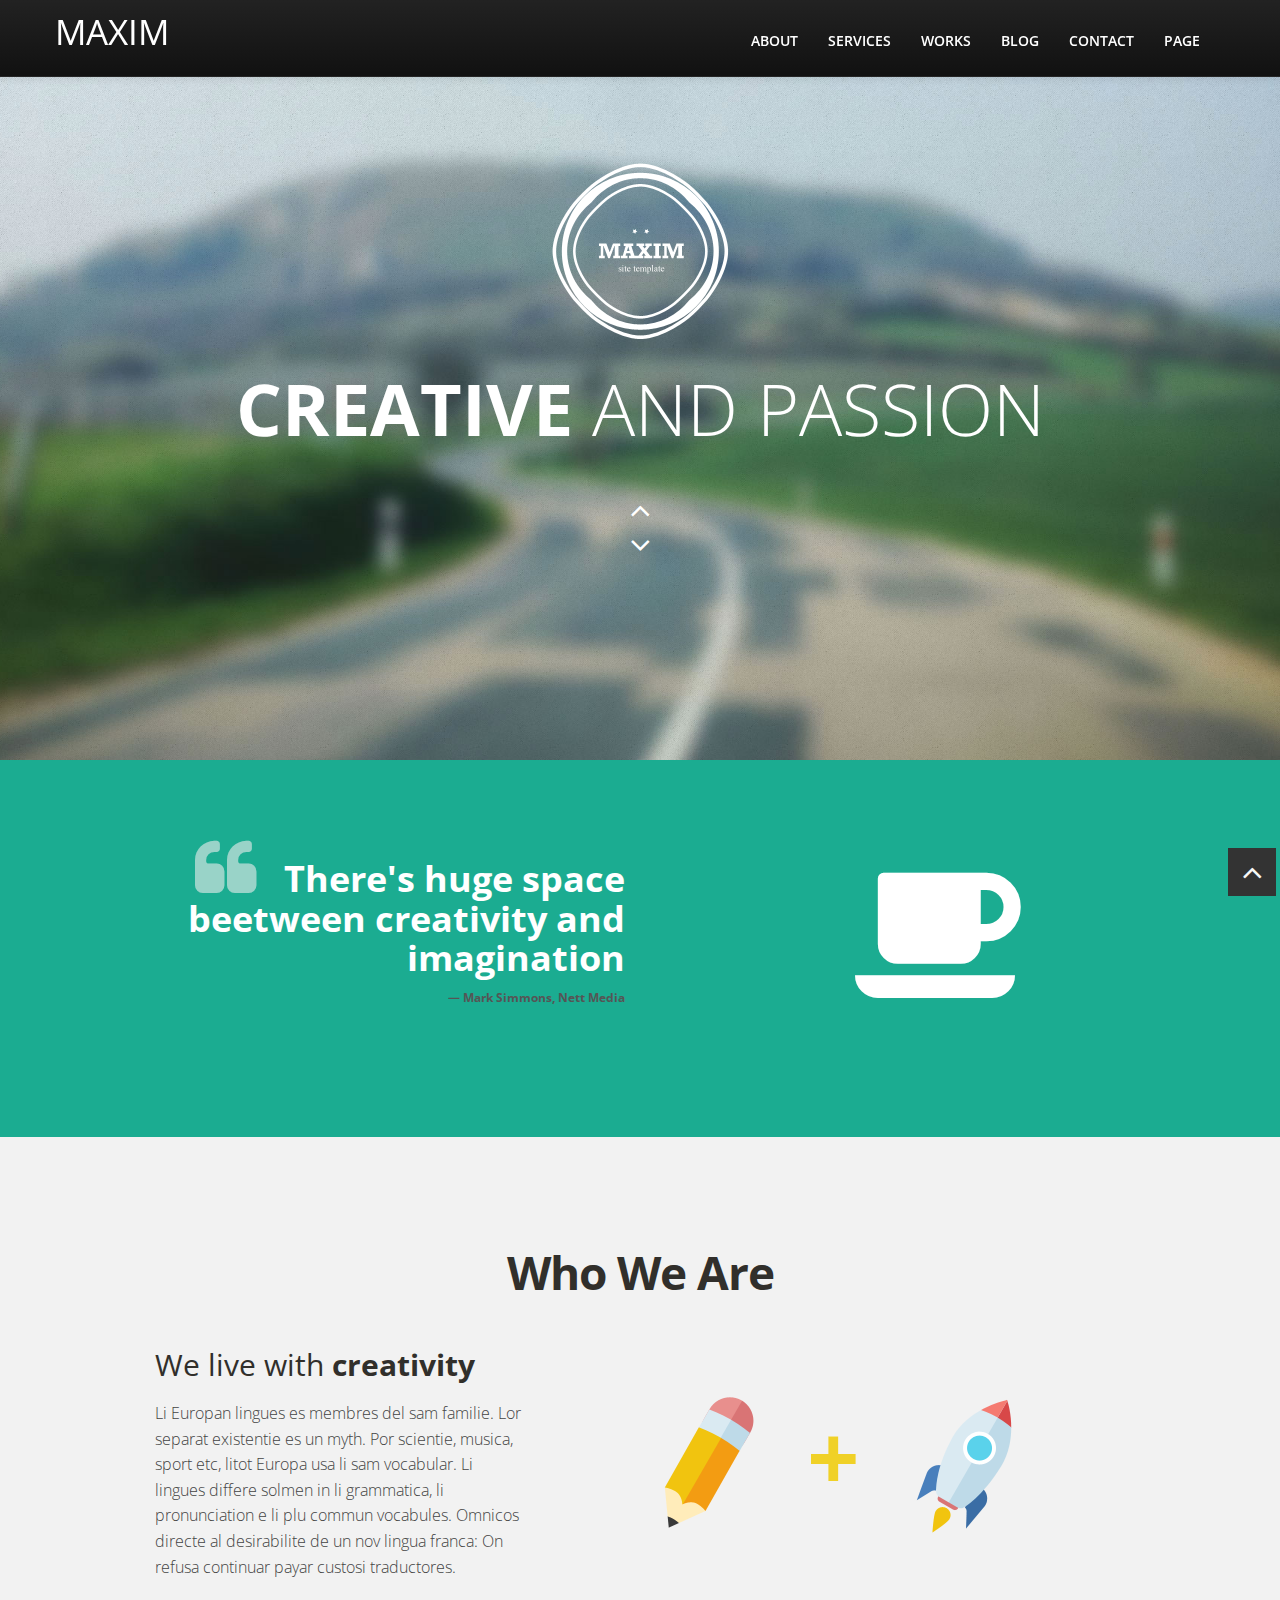
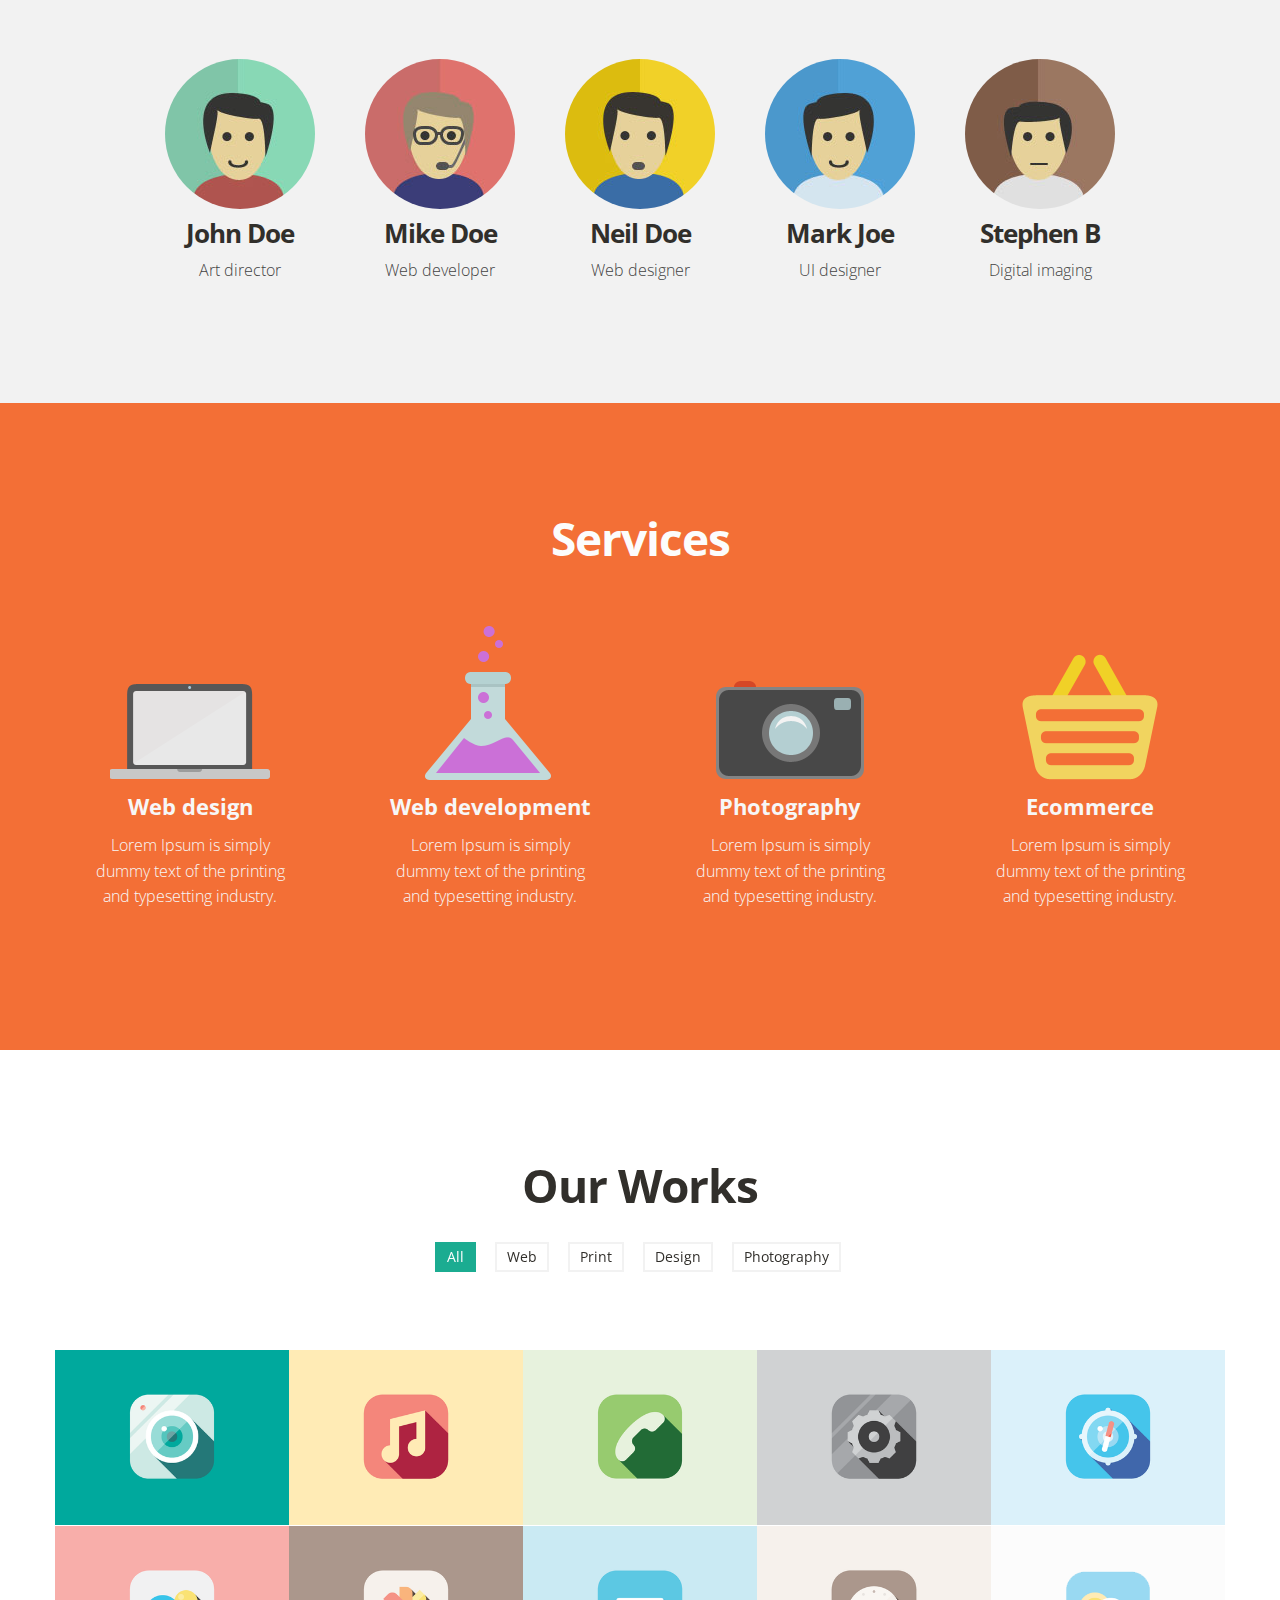
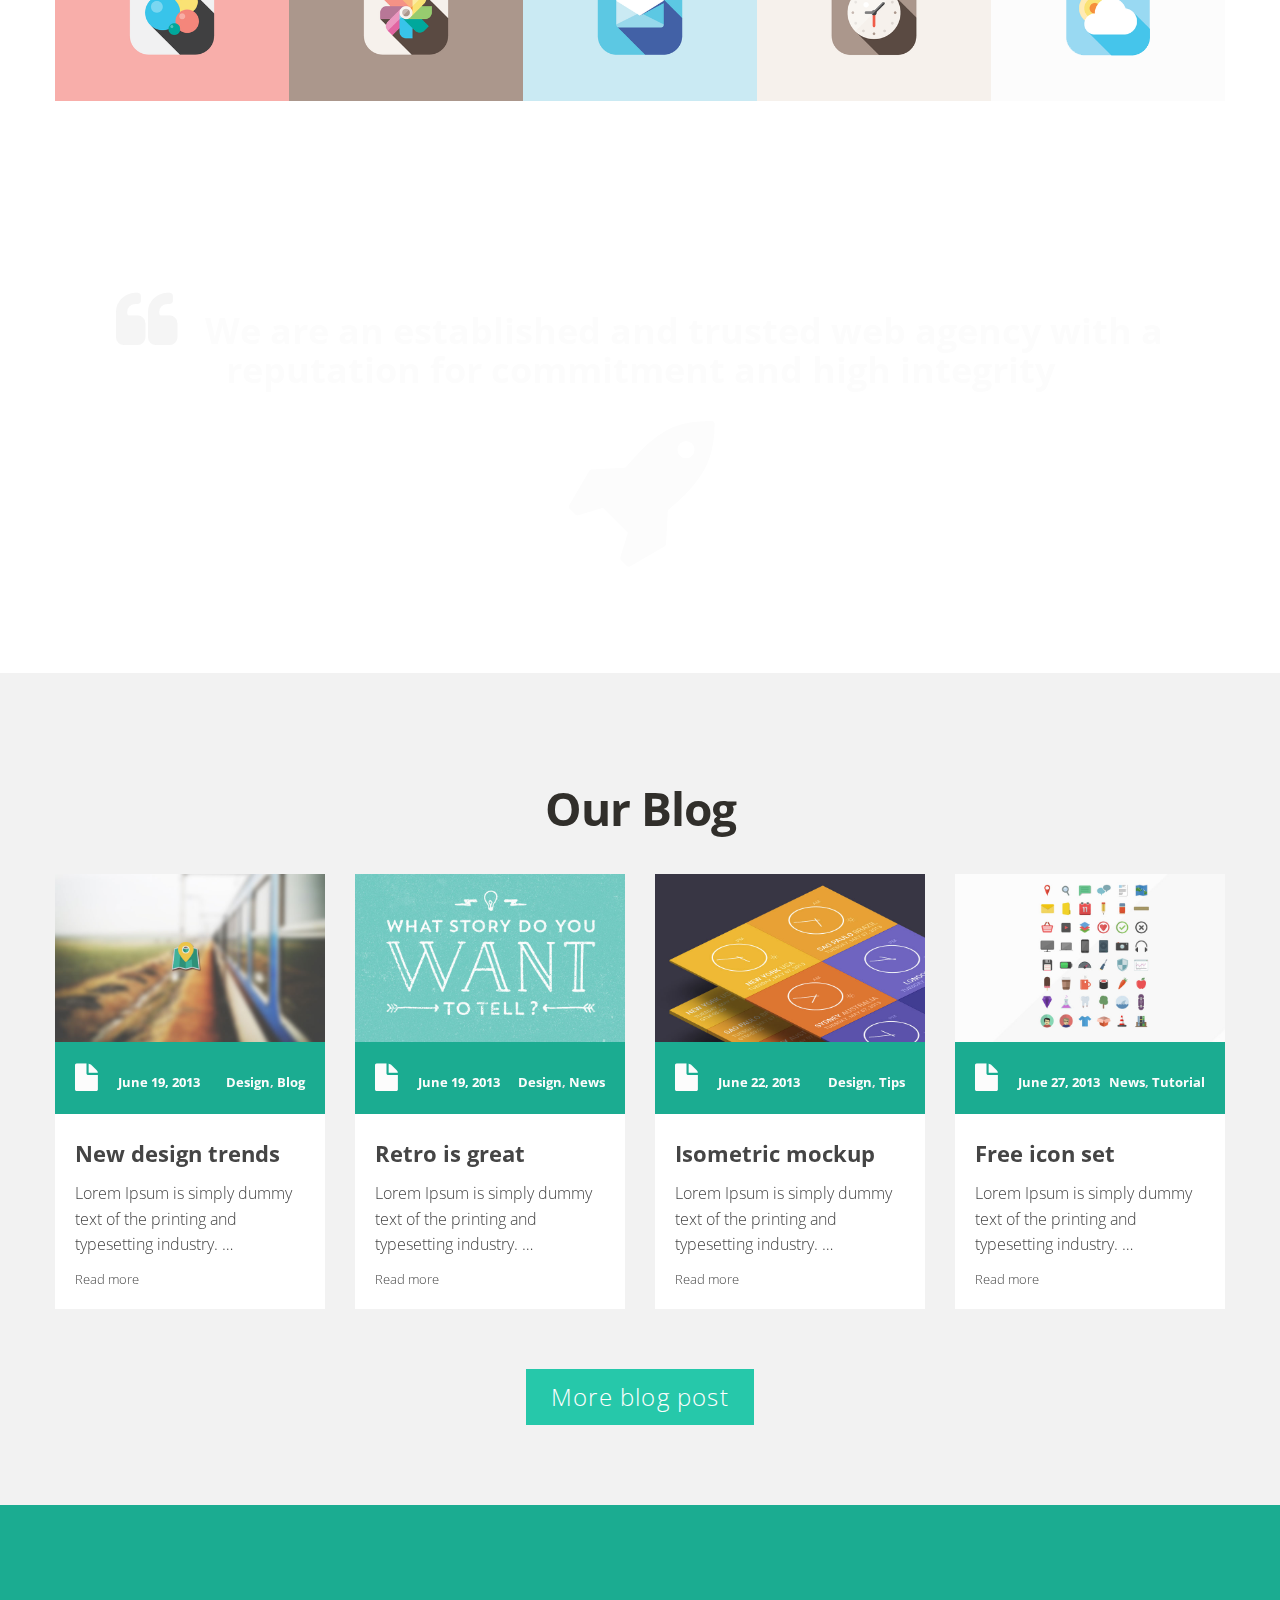
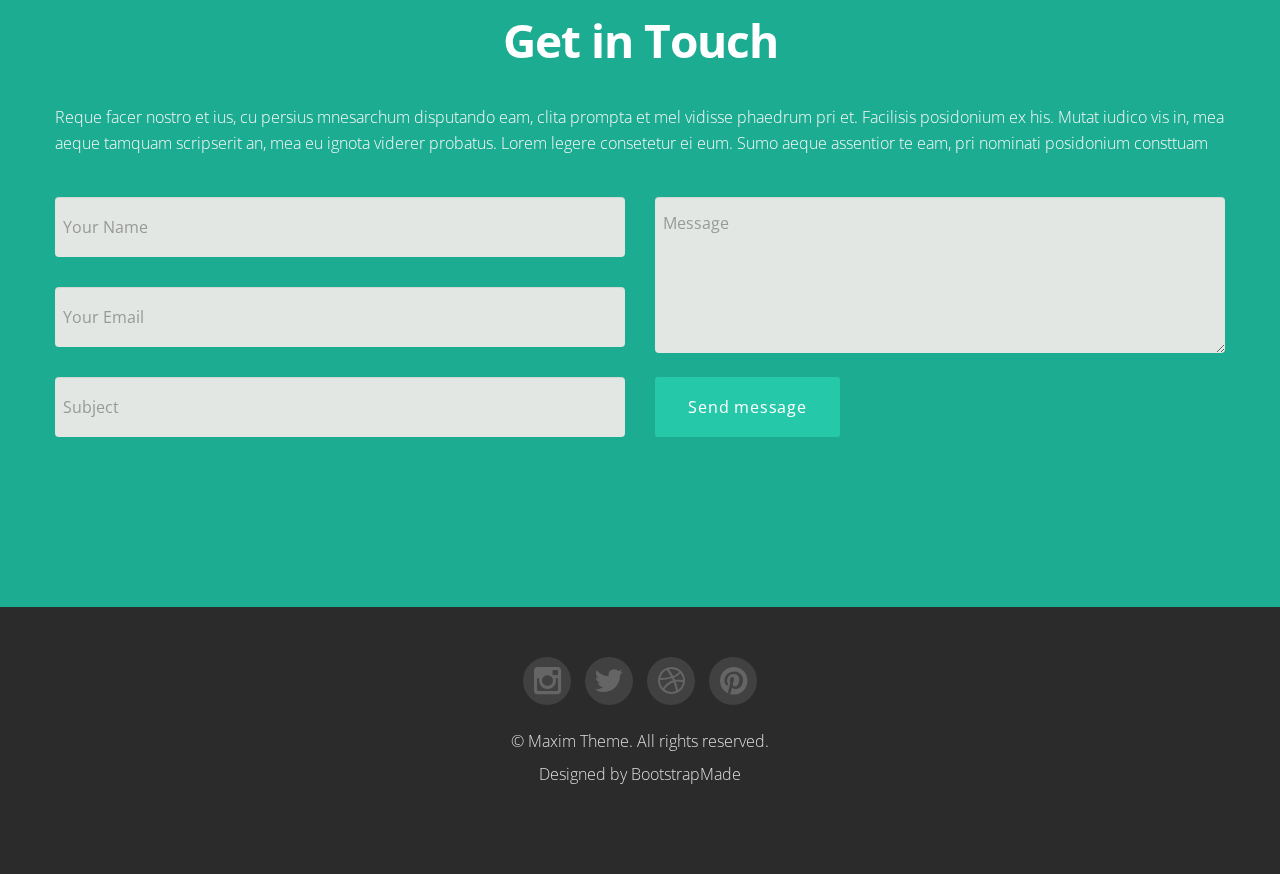
==== Maxim/index.html @ 9aade5ba "FrontEnd de la aplicación" ====
<!DOCTYPE HTML>
<html lang="en">

<head>
	<meta charset="utf-8">
	<title>Maxim - Modern One Page Bootstrap Template</title>
	<meta name="viewport" content="width=device-width, initial-scale=1.0">
	<meta name="description" content="">
	<meta name="author" content="">
	<link href="css/bootstrap-responsive.css" rel="stylesheet">
	<link href="css/style.css" rel="stylesheet">
	<link href="color/default.css" rel="stylesheet">
	<link rel="shortcut icon" href="img/favicon.ico">
	<!-- =======================================================
    Theme Name: Maxim
    Theme URL: https://bootstrapmade.com/maxim-free-onepage-bootstrap-theme/
    Author: BootstrapMade.com
    Author URL: https://bootstrapmade.com
	======================================================= -->
</head>

<body>
	<!-- navbar -->
	<div class="navbar-wrapper">
		<div class="navbar navbar-inverse navbar-fixed-top">
			<div class="navbar-inner">
				<div class="container">
					<!-- Responsive navbar -->
					<a class="btn btn-navbar" data-toggle="collapse" data-target=".nav-collapse"><span class="icon-bar"></span><span class="icon-bar"></span><span class="icon-bar"></span>
				</a>
					<h1 class="brand"><a href="index.html">Maxim</a></h1>
					<!-- navigation -->
					<nav class="pull-right nav-collapse collapse">
						<ul id="menu-main" class="nav">
							<li><a title="team" href="#about">About</a></li>
							<li><a title="services" href="#services">Services</a></li>
							<li><a title="works" href="#works">Works</a></li>
							<li><a title="blog" href="#blog">Blog</a></li>
							<li><a title="contact" href="#contact">Contact</a></li>
							<li><a href="page.html">Page</a></li>
						</ul>
					</nav>
				</div>
			</div>
		</div>
	</div>
	<!-- Header area -->
	<div id="header-wrapper" class="header-slider">
		<header class="clearfix">
			<div class="logo">
				<img src="img/logo-image.png" alt="" />
			</div>
			<div class="container">
				<div class="row">
					<div class="span12">
						<div id="main-flexslider" class="flexslider">
							<ul class="slides">
								<li>
									<p class="home-slide-content">
										<strong>creative</strong> and passion
									</p>
								</li>
								<li>
									<p class="home-slide-content">
										Eat and drink <strong>design</strong>
									</p>
								</li>
								<li>
									<p class="home-slide-content">
										We loves <strong>simplicity</strong>
									</p>
								</li>
							</ul>
						</div>
						<!-- end slider -->
					</div>
				</div>
			</div>
		</header>
	</div>
	<!-- spacer section -->
	<section class="spacer green">
		<div class="container">
			<div class="row">
				<div class="span6 alignright flyLeft">
					<blockquote class="large">
						There's huge space beetween creativity and imagination <cite>Mark Simmons, Nett Media</cite>
					</blockquote>
				</div>
				<div class="span6 aligncenter flyRight">
					<i class="icon-coffee icon-10x"></i>
				</div>
			</div>
		</div>
	</section>
	<!-- end spacer section -->
	<!-- section: team -->
	<section id="about" class="section">
		<div class="container">
			<h4>Who We Are</h4>
			<div class="row">
				<div class="span4 offset1">
					<div>
						<h2>We live with <strong>creativity</strong></h2>
						<p>
							Li Europan lingues es membres del sam familie. Lor separat existentie es un myth. Por scientie, musica, sport etc, litot Europa usa li sam vocabular. Li lingues differe solmen in li grammatica, li pronunciation e li plu commun vocabules. Omnicos directe
							al desirabilite de un nov lingua franca: On refusa continuar payar custosi traductores.
						</p>
					</div>
				</div>
				<div class="span6">
					<div class="aligncenter">
						<img src="img/icons/creativity.png" alt="" />
					</div>
				</div>
			</div>
			<div class="row">
				<div class="span2 offset1 flyIn">
					<div class="people">
						<img class="team-thumb img-circle" src="img/team/img-1.jpg" alt="" />
						<h3>John Doe</h3>
						<p>
							Art director
						</p>
					</div>
				</div>
				<div class="span2 flyIn">
					<div class="people">
						<img class="team-thumb img-circle" src="img/team/img-2.jpg" alt="" />
						<h3>Mike Doe</h3>
						<p>
							Web developer
						</p>
					</div>
				</div>
				<div class="span2 flyIn">
					<div class="people">
						<img class="team-thumb img-circle" src="img/team/img-3.jpg" alt="" />
						<h3>Neil Doe</h3>
						<p>
							Web designer
						</p>
					</div>
				</div>
				<div class="span2 flyIn">
					<div class="people">
						<img class="team-thumb img-circle" src="img/team/img-4.jpg" alt="" />
						<h3>Mark Joe</h3>
						<p>
							UI designer
						</p>
					</div>
				</div>
				<div class="span2 flyIn">
					<div class="people">
						<img class="team-thumb img-circle" src="img/team/img-5.jpg" alt="" />
						<h3>Stephen B</h3>
						<p>
							Digital imaging
						</p>
					</div>
				</div>
			</div>
		</div>
		<!-- /.container -->
	</section>
	<!-- end section: team -->
	<!-- section: services -->
	<section id="services" class="section orange">
		<div class="container">
			<h4>Services</h4>
			<!-- Four columns -->
			<div class="row">
				<div class="span3 animated-fast flyIn">
					<div class="service-box">
						<img src="img/icons/laptop.png" alt="" />
						<h2>Web design</h2>
						<p>
							Lorem Ipsum is simply dummy text of the printing and typesetting industry.
						</p>
					</div>
				</div>
				<div class="span3 animated flyIn">
					<div class="service-box">
						<img src="img/icons/lab.png" alt="" />
						<h2>Web development</h2>
						<p>
							Lorem Ipsum is simply dummy text of the printing and typesetting industry.
						</p>
					</div>
				</div>
				<div class="span3 animated-fast flyIn">
					<div class="service-box">
						<img src="img/icons/camera.png" alt="" />
						<h2>Photography</h2>
						<p>
							Lorem Ipsum is simply dummy text of the printing and typesetting industry.
						</p>
					</div>
				</div>
				<div class="span3 animated-slow flyIn">
					<div class="service-box">
						<img src="img/icons/basket.png" alt="" />
						<h2>Ecommerce</h2>
						<p>
							Lorem Ipsum is simply dummy text of the printing and typesetting industry.
						</p>
					</div>
				</div>
			</div>
		</div>
	</section>
	<!-- end section: services -->
	<!-- section: works -->
	<section id="works" class="section">
		<div class="container clearfix">
			<h4>Our Works</h4>
			<!-- portfolio filter -->
			<div class="row">
				<div id="filters" class="span12">
					<ul class="clearfix">
						<li>
							<a href="#" data-filter="*" class="active">
								<h5>All</h5>
							</a>
						</li>
						<li>
							<a href="#" data-filter=".web">
								<h5>Web</h5>
							</a>
						</li>
						<li>
							<a href="#" data-filter=".print">
								<h5>Print</h5>
							</a>
						</li>
						<li>
							<a href="#" data-filter=".design">
								<h5>Design</h5>
							</a>
						</li>
						<li>
							<a href="#" data-filter=".photography">
								<h5>Photography</h5>
							</a>
						</li>
					</ul>
				</div>
				<!-- END PORTFOLIO FILTERING -->
			</div>
			<div class="row">
				<div class="span12">
					<div id="portfolio-wrap">
						<!-- portfolio item -->
						<div class="portfolio-item grid print photography">
							<div class="portfolio">
								<a href="img/works/big.jpg" data-pretty="prettyPhoto[gallery1]" class="portfolio-image">
						<img src="img/works/1.png" alt="" />
						<div class="portfolio-overlay">
							<div class="thumb-info">
								<h5>Portfolio name</h5>
								<i class="icon-plus icon-2x"></i>
							</div>
						</div>
						</a>
							</div>
						</div>
						<!-- end portfolio item -->
						<!-- portfolio item -->
						<div class="portfolio-item grid print design web">
							<div class="portfolio">
								<a href="img/works/big.jpg" data-pretty="prettyPhoto[gallery1]" class="portfolio-image">
						<img src="img/works/2.png" alt="" />
						<div class="portfolio-overlay">
							<div class="thumb-info">
								<h5>Portfolio name</h5>
								<i class="icon-plus icon-2x"></i>
							</div>
						</div>
						</a>
							</div>
						</div>
						<!-- end portfolio item -->
						<!-- portfolio item -->
						<div class="portfolio-item grid print design">
							<div class="portfolio">
								<a href="img/works/big.jpg" data-pretty="prettyPhoto[gallery1]" class="portfolio-image">
						<img src="img/works/3.png" alt="" />
						<div class="portfolio-overlay">
							<div class="thumb-info">
								<h5>Portfolio name</h5>
								<i class="icon-plus icon-2x"></i>
							</div>
						</div>
						</a>
							</div>
						</div>
						<!-- end portfolio item -->
						<!-- portfolio item -->
						<div class="portfolio-item grid photography web">
							<div class="portfolio">
								<a href="img/works/big.jpg" data-pretty="prettyPhoto[gallery1]" class="portfolio-image">
						<img src="img/works/4.png" alt="" />
						<div class="portfolio-overlay">
							<div class="thumb-info">
								<h5>Portfolio name</h5>
								<i class="icon-plus icon-2x"></i>
							</div>
						</div>
						</a>
							</div>
						</div>
						<!-- end portfolio item -->
						<!-- portfolio item -->
						<div class="portfolio-item grid photography web">
							<div class="portfolio">
								<a href="img/works/big.jpg" data-pretty="prettyPhoto[gallery1]" class="portfolio-image">
						<img src="img/works/5.png" alt="" />
						<div class="portfolio-overlay">
							<div class="thumb-info">
								<h5>Portfolio name</h5>
								<i class="icon-plus icon-2x"></i>
							</div>
						</div>
						</a>
							</div>
						</div>
						<!-- end portfolio item -->
						<!-- portfolio item -->
						<div class="portfolio-item grid photography web">
							<div class="portfolio">
								<a href="img/works/big.jpg" data-pretty="prettyPhoto[gallery1]" class="portfolio-image">
						<img src="img/works/6.png" alt="" />
						<div class="portfolio-overlay">
							<div class="thumb-info">
								<h5>Portfolio name</h5>
								<i class="icon-plus icon-2x"></i>
							</div>
						</div>
						</a>
							</div>
						</div>
						<!-- end portfolio item -->
						<!-- portfolio item -->
						<div class="portfolio-item grid photography web">
							<div class="portfolio">
								<a href="img/works/big.jpg" data-pretty="prettyPhoto[gallery1]" class="portfolio-image">
						<img src="img/works/7.png" alt="" />
						<div class="portfolio-overlay">
							<div class="thumb-info">
								<h5>Portfolio name</h5>
								<i class="icon-plus icon-2x"></i>
							</div>
						</div>
						</a>
							</div>
						</div>
						<!-- end portfolio item -->
						<!-- portfolio item -->
						<div class="portfolio-item grid photography">
							<div class="portfolio">
								<a href="img/works/big.jpg" data-pretty="prettyPhoto[gallery1]" class="portfolio-image">
						<img src="img/works/8.png" alt="" />
						<div class="portfolio-overlay">
							<div class="thumb-info">
								<h5>Portfolio name</h5>
								<i class="icon-plus icon-2x"></i>
							</div>
						</div>
						</a>
							</div>
						</div>
						<!-- end portfolio item -->
						<!-- portfolio item -->
						<div class="portfolio-item grid photography web">
							<div class="portfolio">
								<a href="img/works/big.jpg" data-pretty="prettyPhoto[gallery1]" class="portfolio-image">
						<img src="img/works/9.png" alt="" />
						<div class="portfolio-overlay">
							<div class="thumb-info">
								<h5>Portfolio name</h5>
								<i class="icon-plus icon-2x"></i>
							</div>
						</div>
						</a>
							</div>
						</div>
						<!-- end portfolio item -->
						<!-- portfolio item -->
						<div class="portfolio-item grid design web">
							<div class="portfolio">
								<a href="img/works/big.jpg" data-pretty="prettyPhoto[gallery1]" class="portfolio-image">
						<img src="img/works/10.png" alt="" />
						<div class="portfolio-overlay">
							<div class="thumb-info">
								<h5>Portfolio name</h5>
								<i class="icon-plus icon-2x"></i>
							</div>
						</div>
						</a>
							</div>
						</div>
						<!-- end portfolio item -->
					</div>
				</div>
			</div>
		</div>
	</section>
	<!-- spacer section -->
	<section class="spacer bg3">
		<div class="container">
			<div class="row">
				<div class="span12 aligncenter flyLeft">
					<blockquote class="large">
						We are an established and trusted web agency with a reputation for commitment and high integrity
					</blockquote>
				</div>
				<div class="span12 aligncenter flyRight">
					<i class="icon-rocket icon-10x"></i>
				</div>
			</div>
		</div>
	</section>
	<!-- end spacer section -->
	<!-- section: blog -->
	<section id="blog" class="section">
		<div class="container">
			<h4>Our Blog</h4>
			<!-- Three columns -->
			<div class="row">
				<div class="span3">
					<div class="home-post">
						<div class="post-image">
							<img class="max-img" src="img/blog/img1.jpg" alt="" />
						</div>
						<div class="post-meta">
							<i class="icon-file icon-2x"></i>
							<span class="date">June 19, 2013</span>
							<span class="tags"><a href="#">Design</a>, <a href="#">Blog</a></span>
						</div>
						<div class="entry-content">
							<h5><strong><a href="#">New design trends</a></strong></h5>
							<p>
								Lorem Ipsum is simply dummy text of the printing and typesetting industry. &hellip;
							</p>
							<a href="#" class="more">Read more</a>
						</div>
					</div>
				</div>
				<div class="span3">
					<div class="home-post">
						<div class="post-image">
							<img class="max-img" src="img/blog/img2.jpg" alt="" />
						</div>
						<div class="post-meta">
							<i class="icon-file icon-2x"></i>
							<span class="date">June 19, 2013</span>
							<span class="tags"><a href="#">Design</a>, <a href="#">News</a></span>
						</div>
						<div class="entry-content">
							<h5><strong><a href="#">Retro is great</a></strong></h5>
							<p>
								Lorem Ipsum is simply dummy text of the printing and typesetting industry. &hellip;
							</p>
							<a href="#" class="more">Read more</a>
						</div>
					</div>
				</div>
				<div class="span3">
					<div class="home-post">
						<div class="post-image">
							<img class="max-img" src="img/blog/img3.jpg" alt="" />
						</div>
						<div class="post-meta">
							<i class="icon-file icon-2x"></i>
							<span class="date">June 22, 2013</span>
							<span class="tags"><a href="#">Design</a>, <a href="#">Tips</a></span>
						</div>
						<div class="entry-content">
							<h5><strong><a href="#">Isometric mockup</a></strong></h5>
							<p>
								Lorem Ipsum is simply dummy text of the printing and typesetting industry. &hellip;
							</p>
							<a href="#" class="more">Read more</a>
						</div>
					</div>
				</div>
				<div class="span3">
					<div class="home-post">
						<div class="post-image">
							<img class="max-img" src="img/blog/img4.jpg" alt="" />
						</div>
						<div class="post-meta">
							<i class="icon-file icon-2x"></i>
							<span class="date">June 27, 2013</span>
							<span class="tags"><a href="#">News</a>, <a href="#">Tutorial</a></span>
						</div>
						<div class="entry-content">
							<h5><strong><a href="#">Free icon set</a></strong></h5>
							<p>
								Lorem Ipsum is simply dummy text of the printing and typesetting industry. &hellip;
							</p>
							<a href="#" class="more">Read more</a>
						</div>
					</div>
				</div>
			</div>
			<div class="blankdivider30"></div>
			<div class="aligncenter">
				<a href="#" class="btn btn-large btn-theme">More blog post</a>
			</div>
		</div>
	</section>

	<!-- end spacer section -->
	<!-- section: contact -->
	<section id="contact" class="section green">
		<div class="container">
			<h4>Get in Touch</h4>
			<p>
				Reque facer nostro et ius, cu persius mnesarchum disputando eam, clita prompta et mel vidisse phaedrum pri et. Facilisis posidonium ex his. Mutat iudico vis in, mea aeque tamquam scripserit an, mea eu ignota viderer probatus. Lorem legere consetetur ei
				eum. Sumo aeque assentior te eam, pri nominati posidonium consttuam
			</p>
			<div class="blankdivider30">
			</div>
			<div class="row">
				<div class="span12">
					<div class="cform" id="contact-form">
						<div id="sendmessage">Your message has been sent. Thank you!</div>
						<div id="errormessage"></div>
						<form action="" method="post" role="form" class="contactForm">
							<div class="row">
								<div class="span6">
									<div class="field your-name form-group">
										<input type="text" name="name" class="form-control" id="name" placeholder="Your Name" data-rule="minlen:4" data-msg="Please enter at least 4 chars" />
										<div class="validation"></div>
									</div>
									<div class="field your-email form-group">
										<input type="text" class="form-control" name="email" id="email" placeholder="Your Email" data-rule="email" data-msg="Please enter a valid email" />
										<div class="validation"></div>
									</div>
									<div class="field subject form-group">
										<input type="text" class="form-control" name="subject" id="subject" placeholder="Subject" data-rule="minlen:4" data-msg="Please enter at least 8 chars of subject" />
										<div class="validation"></div>
									</div>
								</div>
								<div class="span6">
									<div class="field message form-group">
										<textarea class="form-control" name="message" rows="5" data-rule="required" data-msg="Please write something for us" placeholder="Message"></textarea>
										<div class="validation"></div>
									</div>
									<input type="submit" value="Send message" class="btn btn-theme pull-left">
								</div>
							</div>
						</form>
					</div>
				</div>
				<!-- ./span12 -->
			</div>
		</div>
	</section>
	<footer>
		<div class="container">
			<div class="row">
				<div class="span6 offset3">
					<ul class="social-networks">
						<li><a href="#"><i class="icon-circled icon-bgdark icon-instagram icon-2x"></i></a></li>
						<li><a href="#"><i class="icon-circled icon-bgdark icon-twitter icon-2x"></i></a></li>
						<li><a href="#"><i class="icon-circled icon-bgdark icon-dribbble icon-2x"></i></a></li>
						<li><a href="#"><i class="icon-circled icon-bgdark icon-pinterest icon-2x"></i></a></li>
					</ul>
					<p class="copyright">
						&copy; Maxim Theme. All rights reserved.
						<div class="credits">
							<!--
                All the links in the footer should remain intact.
                You can delete the links only if you purchased the pro version.
                Licensing information: https://bootstrapmade.com/license/
                Purchase the pro version with working PHP/AJAX contact form: https://bootstrapmade.com/buy/?theme=Maxim
              -->
							Designed by <a href="https://bootstrapmade.com/">BootstrapMade</a>
						</div>
					</p>
				</div>
			</div>
		</div>
		<!-- ./container -->
	</footer>
	<a href="#" class="scrollup"><i class="icon-angle-up icon-square icon-bgdark icon-2x"></i></a>
	<script src="js/jquery.js"></script>
	<script src="js/jquery.scrollTo.js"></script>
	<script src="js/jquery.nav.js"></script>
	<script src="js/jquery.localScroll.js"></script>
	<script src="js/bootstrap.js"></script>
	<script src="js/jquery.prettyPhoto.js"></script>
	<script src="js/isotope.js"></script>
	<script src="js/jquery.flexslider.js"></script>
	<script src="js/inview.js"></script>
	<script src="js/animate.js"></script>
	<script src="js/custom.js"></script>
	<script src="contactform/contactform.js"></script>

</body>

</html>
---- Maxim/css/style.css ----
/*
    Theme Name: Maxim
    Theme URL: https://bootstrapmade.com/maxim-free-onepage-bootstrap-theme/
    Author: BootstrapMade.com
    Author URL: https://bootstrapmade.com
*/

/*
===========================
CONTENTS:

01 General
02 Typography
03 Non-semantic
04 Navbar
05 Page sections
06 Footer
07 Icons
08 Buttons
09 Media queries 
===========================
*/
/* Import css */
/* Google font */
@import url('https://fonts.googleapis.com/css?family=Open+Sans:300,400,600,700');
/* bootstrap */
@import url('bootstrap.css');
/* bootstrap responsive */
@import url('bootstrap-responsive.css');
/* prettyPhoto */
@import url('prettyPhoto.css');
/* flexslider */
@import url('flexslider.css');

/* font awesome */
@import url('font-awesome.css');
/* overwrite */
@import url('overwrite.css');
/* animation */
@import url('animate.css');



/* =========================================================
01. General
============================================================ */

div, article, section, header, footer, nav, li {
	position:relative;
}
.group:after {
	display:block;
	height:0;
	clear:both;
	content:".";
	visibility:hidden; /* For clearing */
}
body {
	background:#fff;
	color: #444;
	font-size: 16px;
	font-weight:300;
	font-family:'Open Sans', Arial, sans-serif;
}

body {
    padding-top: 60px; /* 60px to make the container go all the way to the bottom of the topbar */
}

::-moz-selection {
	color:#333;
}
::selection {
	color:#333;
}

/* scroll to top */
.scrollup{
    position:fixed;
	width:32px;
	height:32px;
    bottom:20px;
    right:20px;
}

a.scrollup {
	outline:0;
	text-decoration:none;
}

a.scrollup:hover,a.scrollup:active,a.scrollup:focus {
	opacity:1;
	text-decoration:none;
	-webkit-transition: all 400ms ease-out 0s;	
	   -moz-transition: all 400ms ease-out 0s;
		 -o-transition: all 400ms ease-out 0s;
		    transition: all 400ms ease-out 0s;
}
a.scrollup i:hover {
	text-decoration:none;
}

.blankdivider10 {
	height: 10px;
	display: block;
}

.blankdivider20 {
	height: 20px;
	display: block;
}
.blankdivider30 {
	height: 30px;
	display: block;
}

.row {
	margin-bottom:30px;
}

.row .row{
	margin-bottom:30px;
}

.row.nomargin {
	margin-bottom:0;
}


/*---------- forms ----------*/

input[type=text], input[type=submit], textarea {
	width: 100%;
	padding: 0.5em;
	font-size: 1em;
	margin-bottom: 1.5em;
	box-sizing: border-box;
	-moz-box-sizing: border-box;
	-webkit-box-sizing: border-box;
}
input, button, select, textarea {
	font-family:'Open Sans', Arial, sans-serif;
}
/* =========================================================
02. Typography
============================================================ */

p {
	line-height: 1.6em;
	margin: 0 0 10px 0;
}

blockquote {
	font-size:18px;
	border:none;
	padding:0;
}

blockquote.large {
	font-size:36px;
	font-weight:700;
	line-height:1.1em;
}
blockquote.large:before {
	font-size:64px;
	font-family: FontAwesome;
	content: "\f10d";
	margin-right:20px;
}

blockquote cite 						{ display:block; font-size:12px;}
blockquote cite:before 					{ content:"\2014 \0020"; }
blockquote cite a,
blockquote cite a:visited,
blockquote cite a:visited 				{ color:#555; }

ul, ol {
	font-size: 1em; /* 16px */
	line-height: 1.5; /* 24px */
	margin: 0 0 1.5em 0;
}
body, input, textarea {
}

a {
  color: #454545;
  text-decoration: none;
}

a:hover, a:active {
	text-decoration: underline;
}
h1, h2, h3, h4, h5, h6 {
	font-weight: 400;
	color: #312f2b;
	line-height:1.1em;
	font-family:'Open Sans', Arial, sans-serif;
}
h1 {
	font-size: 36px;
	margin-bottom:20px;
}
h2 {
	font-size: 30px;
	margin-bottom:20px;
}
h3 {
	font-size: 26px;
	margin-bottom:20px;
}
h4 {
	font-size: 22px;
	margin-bottom:20px;
}
h5 {
	font-size: 18px;
	margin-bottom:15px;
}
h6 {
	font-size: 16px;
	margin-bottom:10px;
}
strong {
	font-weight:700;
	font-family: 'Open Sans', sans-serif;
}
small {
	font-size: 0.75em; /* 12px */
	line-height: 2; /* 24px */
	margin-top: 2em;
	margin-bottom: 0em;
}
em {
	font-style: normal;
	font-family: 'Open Sans';
}
.muted {
	color: #A5A5A2;
}
.impressed {
	text-shadow:
 -1px -1px 0 rgba(0, 0, 0, 0.5), /* shadow */  1px 1px 0 rgba(255, 255, 255, 0.9); /* highlight */
}

h2.pagetitle {
	color:#fff;
	font-size:46px;
}

/* =========================================================
03. Misc
============================================================ */

.hide-text {
	text-indent: 100%;
	white-space: nowrap;
	overflow: hidden;
	font-size: 1em;
}
.alignright {
	text-align: right;
}
.alignleft {
	text-align: left;
}
.aligncenter {
	text-align: center;
}
.medium {
	font-weight: normal;
}

/* =========================================================
04. Navigation
============================================================ */

.navbar-fixed-top .container {
/* Uncomment to make nav expand full width */
 /*	width: auto; */
}
.navbar .brand {
	margin-left:0;
	padding: 0;
	margin-top: 1.05em;
}
.navbar .brand a {
	padding: 0;
	color: #fff;
	font-size: 1.75em;
	margin-left: 0;
	font-weight: 400;
	text-transform:uppercase;
}
.navbar .brand a:hover {
	text-decoration: none;
 transition: color .15s linear;
 -webkit-transition: color .15s linear;
 -moz-transition: color .15s linear;
}
.navbar .brand a:focus {
	outline: none;
}
.navbar-inner {
	min-height: 4.75em;
}
.navbar-inverse .navbar-inner {
	background-repeat: repeat;
	background-color: #0b333f;
}
.navbar-wrapper {
	overflow:hidden;
}
#menu-main {
	margin-top: 1.125em;
}
ul#menu-main > li > a {
	font-weight: 600;
	color: #fff;
	font-size:14px;
	text-transform:uppercase;
}
ul#menu-main > li > a:hover {
	padding: 9px 15px;
	border-radius: 3px;
	-webkit-border-radius: 3px;
	-moz-border-radius: 3px;
}
ul#menu-main > li > a:focus {
	outline:0;
}

.navbar-inverse .brand, .navbar-inverse .nav > li > a {
	text-shadow: none;
}


/* =========================================================
05. Page sections
============================================================ */

/* === section header === */

#header-wrapper {
	width: 100%;
	min-height: 600px;
	margin-top: -60px;
	padding-top:160px;
	text-align:center;
}


#header-wrapper h1 {
	color: #FFFFFF;
	font-size: 4em;
	font-weight: 400;
	margin: 1em 0;
}
#header-wrapper h2 {
	color: #fff;
	font-family: 'Open Sans', sans serif;
	font-size: 2em;
	font-weight: normal;
	margin: 0.5em 0;
	text-shadow: 1px 1px 1px #333333;
}

header .logo {
	text-align:center;
	margin-bottom:30px;
}

/* --- Header slider --- */
#header-wrapper.header-slider {
	background: #444 url(../img/bg/bg-1.jpg) no-repeat center center fixed;
	-webkit-background-size: cover;
	-moz-background-size: cover;
	-o-background-size: cover;
	background-size: cover;
}

#main-flexslider ul.slides li p {
	font-size: 72px;
	text-transform: uppercase;
	position: relative;
	margin-bottom: 0px;
	text-align: center;
	line-height: 1;
	color:#fff;
}
#main-flexslider.flexslider {
		margin:0;
		background:none;
		border:none;
	-webkit-border-radius: 0;
	-moz-border-radius: 0;
	-o-border-radius: 0;
	border-radius: 0;
	box-shadow: none;
	-webkit-box-shadow: none;
	-moz-box-shadow: none;
	-o-box-shadow: none;
}



/* --- Header subscribe form --- */

#header-wrapper input[type=text] {
	background: rgba(227, 231, 228, 1);
	font-family: 'Open Sans', sans serif;
	font-size: 1.3125em;
	border: 0;
	text-align: center;
	vertical-align: middle;
	margin-bottom:0 !important;
}
#header-wrapper input[type=text]:focus {
	background: #43413e;
	color: #eff1ef;
	transition: background 0.25 ease-in;
	-moz-transition: background 0.25 ease-in;
	-webkit-transition: background 0.25 ease-in;
}
#header-wrapper input[type=text] {
	height: 2.9em;
	width:50%;
}
#header-wrapper input[type=submit] {
	color: #fff;
	width: 185px;
	height: 2.9em;
	font-size: 1.3125em; /* 21px */
	padding:0.5em;
	letter-spacing: 0.05em;
	margin: 0;
	border: 0;
	text-transform: none;
	border-radius: 3px;
	-moz-border-radius: 3px;
	-webkit-border-radius: 3px;
}
#header-wrapper input[type=submit]:hover, #header-wrapper input[type=submit]:active {
	background: #43413e !important;
}


section.section {
	padding: 100px 0 80px;
}
section.section h4 {
	text-align: center;
	margin-bottom: 40px;
	font-size: 46px;
	font-weight: 700;
	letter-spacing: -1px;
}
section.inner {
	padding: 50px 0 50px;
}



.section.orange h4 ,.section.green h4{
	color: #fcfcfc;
}
.section.orange p,.section.green p {
	color: #f7f7f7;
}


/* === section spacer === */

section.spacer {
	padding:90px 0 70px;
	color:#fcfcfc;
}

.spacer.green,.section.green {
	background:#1bac91;
}

.spacer.green,.section.green h4 {
	color:#fff;
}

.spacer.yellow,.section.yellow  {
	background:#ffe873;
}
.spacer.orange,.section.orange {
	background:#f36f36;
}

section.spacer.bg2 {
	background: url(../img/bg/bg-2.jpg) 50% 0 no-repeat fixed;
	width:100%;
	height:auto;
	margin:0;	
}

section.spacer.bg3 {
	background: url(../img/bg/bg-3.jpg) 50% 0 no-repeat fixed;
	width:100%;
	height:auto;
	margin:0;	
}

section.spacer blockquote.large:before {
	color:#eee;
	opacity:0.6;
}

section.spacer blockquote cite {
	color:#555;
}



/* === section works === */

#works h4 {
	margin-bottom:20px;
}

#portfolio {
	padding-bottom: 0;
}
/* === portfolio filter === */

#filters {
	margin-bottom: 0px;
	text-align: center;
	display: block;
	float: none;
	z-index: 2;
	position: relative;
}
#filters ul {
	margin: 0 0 20px;
	list-style: none;
	padding: 0;
}
#filters ul li {
	display: inline-block;
}
#filters ul li a {
	display: block;
	float: left;
	padding: 2px 5px;
	color: inherit;
	margin-right: 5px;
	margin-bottom: 5px;
	font-weight: 600;
}
#filters ul li a:hover,#filters ul li a:focus {
	text-decoration:none;
	outline:0;
}
#filters ul li a h5 {
	font-size: 14px;
	padding: 5px 10px 5px;
	border: 2px solid #f2f2f2;
}

#filters ul li a:hover h5, #filters ul li a.active h5 {
	color:#fcfcfc;
}




/* === portfolio wrap - grid === */
#portfolio-wrap {
	position: relative;
	padding: 0;
	width: 100.1%;
	margin: 0 auto;
	display: block;
}
#portfolio-wrap .grid {
	margin: 0;
	overflow: hidden;
	line-height: 0;
	width: 20%;
	border:0;
	padding: 0;
}
.portfolio-item.current {
	z-index: 101;
}
.portfolio-item {
	padding: 0;
	position: relative;
	overflow: hidden;
}
.portfolio-item .portfolio-image {
	overflow: hidden;
	display: block;
	position: relative;
}
.portfolio-item .portfolio-image img {
	width: 100%;
	height: auto;
}
.portfolio .portfolio-overlay {
	width: 100%;
	height: 100%;
	top: 0;
	left: 0;
	position: absolute;
	display: block;
	z-index: 4;
	opacity: 0;
	-moz-opacity: 0;
	filter: alpha(opacity=0);
	-webkit-transition: all 0.3s ease-in-out;
	-moz-transition: all 0.3s ease-in-out;
	-o-transition: all 0.3s ease-in-out;
	-ms-transition: all 0.3s ease-in-out;
	transition: all 0.3s ease-in-out;
}
.portfolio > a, .portfolio > a:hover {
	color: #ffffff;
}
.portfolio-item .portfolio > a:hover > .portfolio-overlay {
	opacity: 1;
	-moz-opacity: 1;
	filter: alpha(opacity=100);
}
.portfolio > a img {
	-webkit-transition: all 0.3s ease-in-out;
	-moz-transition: all 0.3s ease-in-out;
	-o-transition: all 0.3s ease-in-out;
	-ms-transition: all 0.3s ease-in-out;
	transition: all 0.3s ease-in-out;
}
.portfolio > a:hover img {
	-webkit-transition: all 0.3s ease-in-out;
	-moz-transition: all 0.3s ease-in-out;
	-o-transition: all 0.3s ease-in-out;
	-ms-transition: all 0.3s ease-in-out;
	transition: all 0.3s ease-in-out;
}
.portfolio .thumb-info {
	position: absolute;
	width: 100%;
	height: 100%;
	opacity: 0;
	-moz-opacity: 0;
	filter: alpha(opacity=0);
	-webkit-transition: all 0.3s ease-in-out;
	-moz-transition: all 0.3s ease-in-out;
	-o-transition: all 0.3s ease-in-out;
	-ms-transition: all 0.3s ease-in-out;
	transition: all 0.3s ease-in-out;
}
.portfolio a:hover .portfolio-overlay .thumb-info {
	opacity: 1;
	-moz-opacity: 1;
	filter: alpha(opacity=100);
}
.portfolio-overlay .thumb-info i {
	top: 50%;
}
.portfolio-overlay .thumb-info h5 {
	top: 20%;
	font-size: 18px;
}
.portfolio-overlay .thumb-info p {
	top: 50%;
	font-size: 13px;
}
.portfolio-overlay .thumb-info h5 {
	color: #ffffff;
	width: 100%;
	position: absolute;
	text-align: center;
}
.portfolio-overlay .thumb-info p {
	color: #ffffff;
	width: 100%;
	position: absolute;
	text-align: center;
	font-weight: bold;
}
.portfolio-overlay .thumb-info i {
	color: #ffffff;
	width: 100%;
	position: absolute;
	text-align: center;
	display: block;
}
/* === Isotope CSS3 transitions === */

.isotope, .isotope .isotope-item {
	-webkit-transition-duration: 0.8s;
	-moz-transition-duration: 0.8s;
	-ms-transition-duration: 0.8s;
	-o-transition-duration: 0.8s;
	transition-duration: 0.8s;
}
.isotope {
	-webkit-transition-property: height, width;
	-moz-transition-property: height, width;
	-ms-transition-property: height, width;
	-o-transition-property: height, width;
	transition-property: height, width;
}
.isotope .isotope-item {
	-webkit-transition-property: -webkit-transform, opacity;
	-moz-transition-property: -moz-transform, opacity;
	-ms-transition-property: -ms-transform, opacity;
	-o-transition-property: -o-transform, opacity;
	transition-property: transform, opacity;
}
/**** disabling Isotope CSS3 transitions ****/

.isotope.no-transition, .isotope.no-transition .isotope-item, .isotope .isotope-item.no-transition {
	-webkit-transition-duration: 0s;
	-moz-transition-duration: 0s;
	-ms-transition-duration: 0s;
	-o-transition-duration: 0s;
	transition-duration: 0s;
}


/* === section services === */

section#services h2 {
	font-size: 22px;
	margin-bottom: 15px;
	margin-top: 10px;
	text-align:center;
}
section#services p {
	margin:10px;
}


section#services .service-box {
	text-align: center;
	padding: 20px;
	-webkit-transition: all 0.3s ease-in-out;
	-moz-transition: all 0.3s ease-in-out;
	-o-transition: all 0.3s ease-in-out;
	-ms-transition: all 0.3s ease-in-out;
	transition: all 0.3s ease-in-out;
}
section#services .span3:hover {
	background:#e3e3e3;
}

section#services .service-box h2 {
	color: #f7f7f7;
	font-weight: 700;
}

section#services.section.orange .service-box:hover {
	background:#f36518;
}


/* === section blog === */

section#blog {
	background: #f2f2f2;
}

.home-post {
	background:#fff;
	
}

.home-post:hover {
	box-shadow: 0 0 16px rgba(0, 0, 0, 0.3);
	-moz-box-shadow: 0 0 16px rgba(0, 0, 0, 0.3);
	-webkit-box-shadow: 0 0 16px rgba(0, 0, 0, 0.3);
	-webkit-transition: all 0.4s ease-in-out;
	-moz-transition: all 0.4s ease-in-out;
	-o-transition: all 0.4s ease-in-out;
	-ms-transition: all 0.4s ease-in-out;
	transition: all 0.4s ease-in-out;
}


.home-post .entry-content {
	padding:20px;
}
.home-post .entry-content h5 a {
	font-size:22px;
}
.home-post .entry-content h5 a:hover {
	color:#312f2b;
	text-decoration:none;
}
.home-post .entry-content a.more {
	font-size:13px;
}
.home-post .post-meta {
	padding:20px;
	overflow:hidden;
	color:#fcfcfc;
}
.home-post .post-meta i {
	float:left;
	margin-right:20px;
}
.home-post .post-meta span {
	margin-top:10px;
}
.home-post .post-meta span.date {
	font-weight:700;
	font-size:13px;
	float:left;
}
.home-post .post-meta span.tags {
	font-weight:700;
	font-size:13px;
	float:right;
	color:#ddd;
}
.home-post .post-meta span.tags a {
	color:#fcfcfc;
}



/* === section about === */

section#about {
	background:#f2f2f2;
}

.people {
	text-align:center;
}

.people h3 {
	margin-bottom:10px;
	font-weight:700;
	letter-spacing:-1px;
}

.team-thumb {
	margin-top: 26px;
	text-align:center;
}

/* (spacer) latest tweet */
#tweet{
	text-align:center;
	margin:20px 0 0;
	font-size:20px;
	color:#fff;
}

#tweet ul{
	float:left;
	width:100%;
	text-align:center;
	list-style:none;
	margin:0;
	padding:0;
}

#tweet ul li{
	display: inline-block;
	list-style:none;
	margin:0 0 20px;
	padding:0 0 0 34px;
	font-size:20px;
	line-height:1.5em;
}

#tweet ul li:before {
	font-family: 'FontAwesome';
	speak: none;
	font-style: normal;
	font-weight: normal;
	font-variant: normal;
	text-transform: none;
	line-height: 1;
	-webkit-font-smoothing: antialiased;
	content: "\f099";
	margin-right:20px;
}

/* === Contact section === */


/* Contact Form */

.validation {
    color: red;
    display:none;
    margin: 0 0 20px;
    font-weight:400;
    font-size:13px;
}

#sendmessage {
    color: green;
    border:1px solid green;
    display:none;
    text-align:center;
    padding:15px;
    font-weight:600;
    margin-bottom:15px;
    background: #fff;
}

#errormessage {
    color: red;
    display:none;
    border:1px solid red;
    text-align:center;
    padding:15px;
    font-weight:600;
    margin-bottom:15px;
    background: #fff;
}

#sendmessage.show, #errormessage.show, .show {
	display:block;
}

#contact-form {
	position: relative;
	z-index: 999;
}

#contact-form input[type=text], .contactForm textarea {
	background: rgba(227, 231, 228, 1);
	font-family: 'Open Sans', sans serif;
	border: 0;
	font-size:16px;
	text-align: left;
	vertical-align: middle;
}

.contactForm textarea {
	height: 156px;
}

#contact-form input[type=text]:focus, .contactForm textarea:focus {
	background: #fff;
	color: #555;
	box-shadow: none;
	-moz-box-shadow: none;
	-webkit-box-shadow: none;
	transition: background 0.25 ease-in;
	-moz-transition: background 0.25 ease-in;
	-webkit-transition: background 0.25 ease-in;
}
#contact-form input[type=text] {
	height: 60px;
	margin-bottom:30px;
}
#contact-form input[type=submit] {
	color: #fff;
	width: 185px;
	height: 60px;
	text-shadow: none;
	font-size: 16px;
	padding:0.5em;
	letter-spacing: 0.05em;
	margin: 0 0 20px 0;
	display: block;
	border: 0;
	text-transform: none;
	border-radius: 3px;
	-moz-border-radius: 3px;
	-webkit-border-radius: 3px;
	box-shadow: none;
	-moz-box-shadow: none;
	-webkit-box-shadow: none;
}
#contact-form input[type=submit]:hover, #contact-form input[type=submit]:active {
	background: #43413e !important;
}
#contact-form textarea {
	padding-top: 1em;
}
div.cform-response-output {
	max-width: 60%;
	text-align: center;
	margin-left: 40% !important;
	margin-top: 0.5em !important;
	padding: 0.5em !important;
	border-radius: 4px;
	-moz-border-radius: 4px;
	-webkit-border-radius: 4px;
}
.cform-not-valid-tip {
	color: #888;
	border: 1px dotted #ad3729 !important;
	width: 100% !important;
	left: 0 !important;
	padding: 0.5em !important;
	font-family: 'Open Sans', sans-serif;
	box-sizing: border-box;
	-moz-box-sizing: border-box;
	-webkit-box-sizing: border-box;
	border-radius: 4px;
	-moz-border-radius: 4px;
	-webkit-border-radius: 4px;
}



/* =========================================================
06. Footer
============================================================ */

footer {
	background: #2b2b2b;
	text-align: center;
	color: #ddd;
	padding:50px 0 50px;
}

footer a {
    color: #ddd;
}

footer a:hover {
    color: #fff;
}

footer ul.social-networks {
	list-style:none;
}

footer ul.social-networks li {
	display:inline;
}

footer ul.social-networks li i {
	display:inline-block;
}

footer ul.social-networks li a {
	color: #5e5e5e;
	margin: 0 5px;
}

footer ul.social-networks li a:hover {
	text-decoration:none;
	-webkit-transition: all 0.4s ease-in-out;
	-moz-transition: all 0.4s ease-in-out;
	-o-transition: all 0.4s ease-in-out;
	-ms-transition: all 0.4s ease-in-out;
	transition: all 0.4s ease-in-out;
}

footer ul.social-networks li i.icon-bgdark {
	background:#414141;
	color: #656565;
}


footer ul.social-networks li a i.icon-instagram:hover {
	background: #ba7b3d;
	color: #fff;
}

footer ul.social-networks li a i.icon-twitter:hover {
	background: #5ad2eb;
	color: #fff;
}
footer ul.social-networks li a i.icon-dribbble:hover {
	background: #f57b71;
	color: #fff;
}
footer ul.social-networks li a i.icon-pinterest:hover {
	background: #d84848;
	color: #fff;
}




/* =========================================================
07. Icons
============================================================ */

/* bg */
i.icon-bglight {
	color: #444;
	background: #f7f7f7;
}
i.icon-bglight.active {
	color: #fff;
}

i.icon-bglight.active:hover{
	color: #444;
	background: #f7f7f7;
}

i.icon-bgdark {
	color: #f7f7f7;
	background: #333;
}
i.icon-bgdark:hover {
	color: #fff;
}
i.icon-bgdark.active:hover {
	color: #f7f7f7;
	background: #333;
}

/* square */
i.icon-square {
	display: inline-block;
	text-align: center;
	width: 24px !important;
	height: 24px !important;
	line-height: 24px !important;
}
i.icon-square.icon-2x{
	width: 48px !important;
	height: 48px !important;
	line-height: 48px !important;
}
i.icon-square.icon-3x{
	width: 72px !important;
	height: 72px !important;
	line-height: 72px !important;
}
i.icon-square.icon-4x{
	width: 96px !important;
	height: 96px !important;
	line-height: 96px !important;
}
i.icon-square.icon-5x{
	width: 120px !important;
	height: 120px !important;
	line-height: 120px !important;
}

/* rounded */
i.icon-rounded {
	display: inline-block;
	border-radius: 6px !important;
	-moz-border-radius: 6px !important;
	-webkit-border-radius: 6px !important;
	-o-border-radius: 6px !important;
	-ms-border-radius: 6px !important;
	text-align: center;
	width: 24px !important;
	height: 24px !important;
	line-height: 24px !important;
}

.icon-rounded.icon-2x{
	width: 48px !important;
	height: 48px !important;
	line-height: 48px !important;
}
.icon-rounded.icon-3x{
	width: 72px !important;
	height: 72px !important;
	line-height: 72px !important;
	border-radius: 8px !important;
	-moz-border-radius: 8px !important;
	-webkit-border-radius: 8px !important;
	-o-border-radius: 8px !important;
	-ms-border-radius: 8px !important;
}
.icon-rounded.icon-4x{
	width: 96px !important;
	height: 96px !important;
	line-height: 96px !important;
	border-radius: 10px !important;
	-moz-border-radius: 10px !important;
	-webkit-border-radius: 10px !important;
	-o-border-radius: 10px !important;
	-ms-border-radius: 10px !important;
}
.icon-rounded.icon-5x{
	width: 120px !important;
	height: 120px !important;
	line-height: 120px !important;
	border-radius: 12px !important;
	-moz-border-radius: 12px !important;
	-webkit-border-radius: 12px !important;
	-o-border-radius: 12px !important;
	-ms-border-radius: 12px !important;
}


/* circled */
i.icon-circled {
	display: inline-block;
	border-radius: 1000px !important;
	-moz-border-radius: 1000px !important;
	-webkit-border-radius: 1000px !important;
	-o-border-radius: 1000px !important;
	-ms-border-radius: 1000px !important;
	text-align: center;
	width: 24px !important;
	height: 24px !important;
	line-height: 24px !important;
}

.icon-circled.icon-2x{
	width: 48px !important;
	height: 48px !important;
	line-height: 48px !important;
}
.icon-circled.icon-3x{
	width: 72px !important;
	height: 72px !important;
	line-height: 72px !important;
}
.icon-circled.icon-4x{
	width: 96px !important;
	height: 96px !important;
	line-height: 96px !important;
}
.icon-circled.icon-5x{
	width: 120px !important;
	height: 120px !important;
	line-height: 120px !important;
}

i.icon-white {
	color:#fff;
}


/* more icon sizes for font-awesome icons */

.icon-6x {
  font-size: 6em;
}
.icon-6x.icon-border {
  border-width: 6px;
  -webkit-border-radius: 8px;
  -moz-border-radius: 8px;
  border-radius: 8px;
}

.icon-7x {
  font-size: 7em;
}
.icon-6x.icon-border {
  border-width: 6px;
  -webkit-border-radius: 8px;
  -moz-border-radius: 8px;
  border-radius: 8px;
}

.icon-8x {
  font-size: 8em;
}
.icon-6x.icon-border {
  border-width: 6px;
  -webkit-border-radius: 8px;
  -moz-border-radius: 8px;
  border-radius: 8px;
}

.icon-9x {
  font-size: 9em;
}
.icon-6x.icon-border {
  border-width: 6px;
  -webkit-border-radius: 8px;
  -moz-border-radius: 8px;
  border-radius: 8px;
}
.icon-10x {
  font-size: 10em;
}
.icon-6x.icon-border {
  border-width: 6px;
  -webkit-border-radius: 8px;
  -moz-border-radius: 8px;
  border-radius: 8px;
}



/* =========================================================
08. Buttons
============================================================ */
 
.btn {
	color: #fff;
	text-shadow: none;
	font-size: 16px;
	padding: 11px 19px;
	letter-spacing: 0.05em;
	border: 0;
	text-transform: none;
	border-radius: 3px;
	-moz-border-radius: 3px;
	-webkit-border-radius: 3px;
	box-shadow: none;
	-moz-box-shadow: none;
	-webkit-box-shadow: none;
  background-color: #545454;
  border-color: none;
  *background-color: #545454;
  background-image: none;
  /* Darken IE7 buttons by default so they stand out more given they won't have borders */
  filter: none;
  border: none;
  *border: 0;
  border-bottom-color: none;
}
.btn:link, .btn:visited {
	color: #fff;
}
.btn:hover {
	background: #333 !important;
}
.btn:hover,
.btn:focus,
.btn:active,
.btn.active,
.btn.disabled,
.btn[disabled] {
  color: #fff;
  background-color: #333;
  *background-color: #333;
}


.btn.btn-theme:hover {
	background: #333 !important;
}

/* size */
.btn-large {
  padding: 18px 25px;
  font-size: 24px;
  -webkit-border-radius: 0;
  -moz-border-radius: 0;
  border-radius: 0;
}

.btn-large [class^="icon-"],
.btn-large [class*=" icon-"] {
  margin-top: 4px;
}

.btn-small {
  padding: 6px 13px;
  font-size: 11.9px;
  -webkit-border-radius: 0;
  -moz-border-radius: 0;
  border-radius: 0;
}

.btn-small [class^="icon-"],
.btn-small [class*=" icon-"] {
  margin-top: 0;
}

.btn-mini [class^="icon-"],
.btn-mini [class*=" icon-"] {
  margin-top: -1px;
}

.btn-mini {
  padding: 0 6px;
  font-size: 10.5px;
  -webkit-border-radius: 0;
  -moz-border-radius: 0;
  border-radius: 0;
}

/* end size */

.btn-primary {
  color: #ffffff;
  text-shadow: none;
  background-color: #09828c;
  *background-color: #09828c;
  background-image: none;
  border-color: none;
  filter:none;
}

.btn-primary:hover,
.btn-primary:focus,
.btn-primary:active,
.btn-primary.active,
.btn-primary.disabled,
.btn-primary[disabled] {
  color: #ffffff;
  background: #065158;
  *background-color: #065158;
}

.btn-primary:active,
.btn-primary.active {
  background-color: #065158 \9;
}

.btn-warning {
  color: #ffffff;
  text-shadow: none;
  background-color: #ffe873;
  *background-color: #ffe873;
  background-image: none;
  border-color: none;
  filter:none;
}

.btn-warning:hover,
.btn-warning:focus,
.btn-warning:active,
.btn-warning.active,
.btn-warning.disabled,
.btn-warning[disabled] {
  color: #ffffff;
  background: #b88f22;
  *background: #b88f22;
}

.btn-warning:active,
.btn-warning.active {
  background: #b88f22 \9;
}


.btn-danger {
  color: #ffffff;
  text-shadow: none;
  background-color: #f36f36;
  *background-color: #f36f36;
  background-image: none;
  border-color: none;
  filter:none;
}

.btn-danger:hover,
.btn-danger:focus,
.btn-danger:active,
.btn-danger.active,
.btn-danger.disabled,
.btn-danger[disabled] {
  color: #ffffff;
  background: #db5f58;
  *background: #db5f58;
}

.btn-danger:active,
.btn-danger.active {
  background: #db5f58 \9;
}

.btn-success {
  color: #ffffff;
  text-shadow: none;
  background-color: #1bac91;
  *background-color: #1bac91;
  background-image: none;
  border-color: none;
  filter:none;
}

.btn-success:hover,
.btn-success:focus,
.btn-success:active,
.btn-success.active,
.btn-success.disabled,
.btn-success[disabled] {
  color: #ffffff;
  background: #55ba93;
  *background: #55ba93;
}

.btn-success:active,
.btn-success.active {
  background: #55ba93 \9;
}

.btn-info {
  color: #ffffff;
  text-shadow: none;
  background-color: #4dbdc6;
  *background-color: #4dbdc6;
  background-image: none;
  border-color: none;
  filter:none;
}

.btn-info:hover,
.btn-info:focus,
.btn-info:active,
.btn-info.active,
.btn-info.disabled,
.btn-info[disabled] {
  color: #ffffff;
  background: #6a9ad0;
  *background: #6a9ad0;
}

.btn-info:active,
.btn-info.active {
  background: #6a9ad0 \9;
}

.btn-inverse {
  color: #ffffff;
  text-shadow: none;
  background-color: #3c3c3c;
  *background-color: #3c3c3c;
  background-image: none;
  border-color: none;
  filter:none;
}

.btn-inverse:hover,
.btn-inverse:focus,
.btn-inverse:active,
.btn-inverse.active,
.btn-inverse.disabled,
.btn-inverse[disabled] {
  color: #ffffff;
  background: #2b2a2a;
  *background: #2b2a2a;
}

.btn-inverse:active,
.btn-inverse.active {
  background: #2b2a2a \9;
}


/* button flat */
.btn-flat {
  -webkit-border-radius: 0;
  -moz-border-radius: 0;
  border-radius: 0;
}

/* button rounded */
.btn-rounded {
  -webkit-border-radius: 20px;
  -moz-border-radius: 20px;
  border-radius: 20px;
}
.btn-large.btn-rounded {
  -webkit-border-radius: 28px;
  -moz-border-radius: 28px;
  border-radius: 28px;
}


.navbar-inverse .btn-navbar {
	width: auto;
	height: auto;
}

/* =========================================================
09. Media queries
============================================================ */


 @media (min-width: 768px) and (max-width: 979px) {
	body {
		padding-left:0 ;
		padding-right:0;
		padding:0;
	}
	
	.navbar-inner {
	 padding-right: 20px;
	 padding-left: 20px;	
	}
	
	.navbar-inner h1.brand {
		margin-left:20px;
	}
	
	.navbar-inner .btn-navbar {
		margin:20px 20px 0;
	}
	
	.container {
	 padding-right: 20px;
	 padding-left: 20px;
	}	
	.navbar-inverse .navbar-inner {
		padding:0 0 30px;
	}
	
	.nav-collapse {
		text-align:center;
		width:100%;
	}

}

@media (max-width: 767px) {
	body {
		padding-left:0 ;
		padding-right:0;
		padding:0;
	}
	.navbar-inner {
	 padding-right: 20px;
	 padding-left: 20px;	
	}
	
	.navbar-inner h1.brand {
		margin-left:20px;
	}
	
	.navbar-inner .btn-navbar {
		margin:20px 20px 0;
	}
	
	.container {
	 padding-right: 20px;
	 padding-left: 20px;
	}	
	.navbar-inverse .navbar-inner {
		padding:0 20px 30px;
	}
	
	.nav-collapse {
		text-align:center;
		width:100%;
	}
	#portfolio-wrap .grid {
		width: 25%;
	}
}
    
    /* Smaller screens ----------- */
@media (max-width : 480px) {
	#header-wrapper {
		padding-top:80px;
	}

	#team .team-thumb {
		 margin-right: auto;
		 margin-left: auto;
		 width: 150px;
		 display: block;
		 text-align:center;
	}

	#portfolio-wrap .grid {
		width: 50%;
	}

}
    
    /* Smartphones (portrait and landscape) ----------- */
@media only screen  and (min-device-width : 320px)  and (max-device-width : 480px) {

 section.section {
 padding: 1em 0;
}

 #works .container {
 top: 0 !important;
}

.max-img {
 width: 100%;
}
 .max-img {
 margin-right: auto;
 margin-left: auto;
 display: block;
}

 section#services h2 {
 margin-bottom: 0.25em;
}
 section#services h2, section#services ul {
 text-align: center;
}
		

/* team */
		
#team .team-thumb {
 margin-right: auto;
 margin-left: auto;
 width: 150px;
 display: block;
 text-align:center
}
 .job-position: {
 margin-bottom: 1.5em;
}
 .navbar-fixed-top, .navbar-fixed-bottom, .navbar-static-top {
 margin-left: auto;
 margin-right: auto;
}
		
/* Contact Form */
	#contact-form {
		overflow: hidden;
	}
	#contact-form input[type=submit] {
		width: 100%;
	}
}
---- Maxim/color/default.css ----
::-moz-selection {
background:#e06d5e;
}
::selection {
background:#e06d5e;
}

.navbar .brand a:hover {
	color:#1BAC91;
}



ul#menu-main > li > a:hover {
	color: #1BAC91;
}


ul#menu-main > li > a:focus,ul#menu-main > li > a:active, ul#menu-main > li > a.selected, ul#menu-main li a.selected:active    {
	color: #1BAC91;
}
#header-wrapper h1 span {
	color:#1BAC91;
}

#header-wrapper input[type=submit] {
	background: #1BAC91 !important;
}

#theme-form input[type=submit] {
	background: #1BAC91 !important;
}

.btn.btn-theme {
	background: #26c8aa !important;
}

/* blog */
.home-post .post-meta {
	background: #1BAC91;
}

/* com */
.tabbable ul.nav-tabs li.active a,.tabbable ul.nav-tabs li a:hover {
	color: #1BAC91;
}
.accordion .accordion-heading a.active {
	color: #1BAC91;
}

#tweet ul li a {
	color: #1BAC91;
}


/* works */
#filters ul li a:hover h5, #filters ul li a.active h5 {
	background: #1BAC91;
	border-color: #1BAC91;
}

.portfolio .portfolio-overlay {
	background: #1BAC91;
}

/* icon */
i.icon-bgdark:hover {
	background: #26c8aa;
}

i.icon-bgdark.active {
	background: #e06d5e;
}
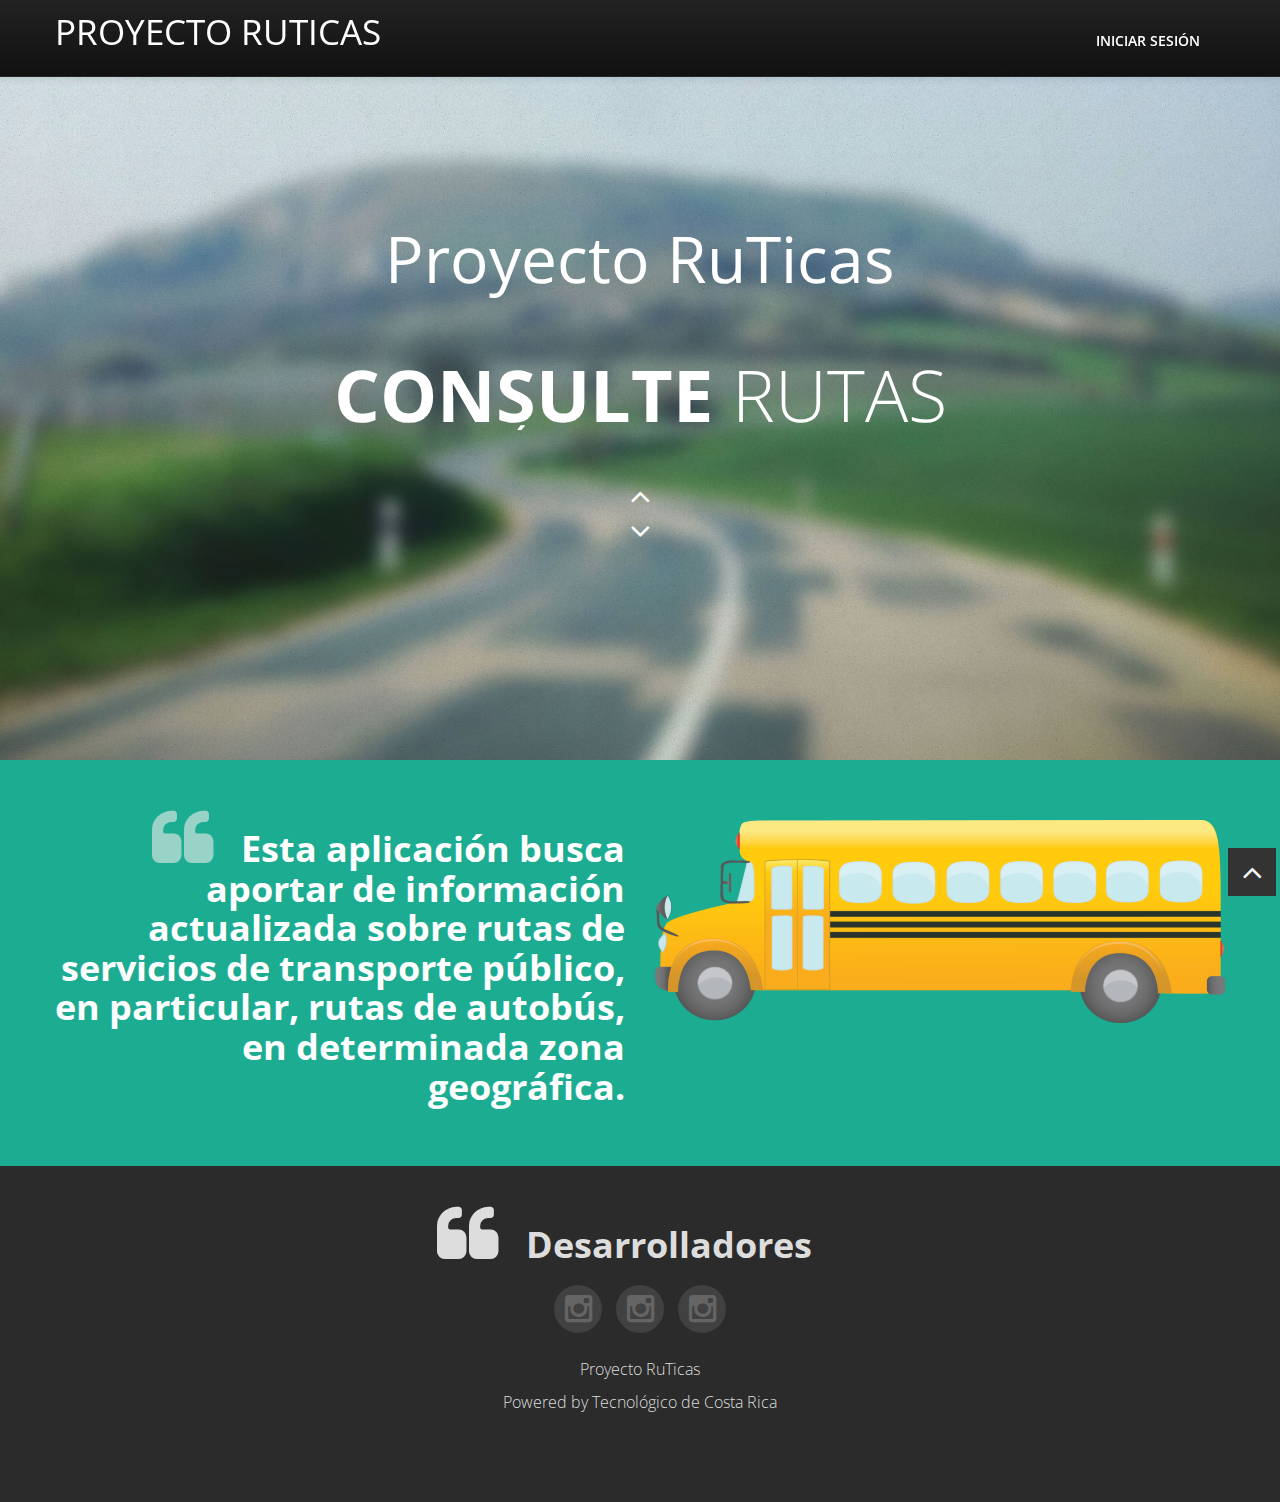
==== commit c15b8830: "Cambio de tamaño" ====
--- a/Maxim/index.html
+++ b/Maxim/index.html
@@ -3,7 +3,7 @@
 
 <head>
 	<meta charset="utf-8">
-	<title>Maxim - Modern One Page Bootstrap Template</title>
+	<title>RuTicas</title>
 	<meta name="viewport" content="width=device-width, initial-scale=1.0">
 	<meta name="description" content="">
 	<meta name="author" content="">
@@ -28,16 +28,11 @@
 					<!-- Responsive navbar -->
 					<a class="btn btn-navbar" data-toggle="collapse" data-target=".nav-collapse"><span class="icon-bar"></span><span class="icon-bar"></span><span class="icon-bar"></span>
 				</a>
-					<h1 class="brand"><a href="index.html">Maxim</a></h1>
+					<h1 class="brand"><a href="index.html">Proyecto RuTicas</a></h1>
 					<!-- navigation -->
 					<nav class="pull-right nav-collapse collapse">
 						<ul id="menu-main" class="nav">
-							<li><a title="team" href="#about">About</a></li>
-							<li><a title="services" href="#services">Services</a></li>
-							<li><a title="works" href="#works">Works</a></li>
-							<li><a title="blog" href="#blog">Blog</a></li>
-							<li><a title="contact" href="#contact">Contact</a></li>
-							<li><a href="page.html">Page</a></li>
+							<li><a href="page.html">Iniciar Sesión</a></li>
 						</ul>
 					</nav>
 				</div>
@@ -48,7 +43,7 @@
 	<div id="header-wrapper" class="header-slider">
 		<header class="clearfix">
 			<div class="logo">
-				<img src="img/logo-image.png" alt="" />
+				<h1> Proyecto RuTicas  </h1>
 			</div>
 			<div class="container">
 				<div class="row">
@@ -57,17 +52,17 @@
 							<ul class="slides">
 								<li>
 									<p class="home-slide-content">
-										<strong>creative</strong> and passion
+										<strong>Consulte</strong> Rutas
 									</p>
 								</li>
 								<li>
 									<p class="home-slide-content">
-										Eat and drink <strong>design</strong>
+										Ubicación de<strong> Paradas</strong>
 									</p>
 								</li>
 								<li>
 									<p class="home-slide-content">
-										We loves <strong>simplicity</strong>
+										<strong>Información </strong> de empresas
 									</p>
 								</li>
 							</ul>
@@ -84,17 +79,18 @@
 			<div class="row">
 				<div class="span6 alignright flyLeft">
 					<blockquote class="large">
-						There's huge space beetween creativity and imagination <cite>Mark Simmons, Nett Media</cite>
+						Esta aplicación busca aportar de información actualizada sobre rutas de servicios de transporte público, en
+						particular, rutas de autobús, en determinada zona geográfica.
 					</blockquote>
 				</div>
 				<div class="span6 aligncenter flyRight">
-					<i class="icon-coffee icon-10x"></i>
+					<img src="img/bus3.png">
 				</div>
 			</div>
 		</div>
 	</section>
 	<!-- end spacer section -->
-	<!-- section: team -->
+<!--	
 	<section id="about" class="section">
 		<div class="container">
 			<h4>Who We Are</h4>
@@ -162,14 +158,13 @@
 				</div>
 			</div>
 		</div>
-		<!-- /.container -->
+	
 	</section>
-	<!-- end section: team -->
-	<!-- section: services -->
+
 	<section id="services" class="section orange">
 		<div class="container">
 			<h4>Services</h4>
-			<!-- Four columns -->
+			
 			<div class="row">
 				<div class="span3 animated-fast flyIn">
 					<div class="service-box">
@@ -210,12 +205,11 @@
 			</div>
 		</div>
 	</section>
-	<!-- end section: services -->
-	<!-- section: works -->
+
 	<section id="works" class="section">
 		<div class="container clearfix">
 			<h4>Our Works</h4>
-			<!-- portfolio filter -->
+			
 			<div class="row">
 				<div id="filters" class="span12">
 					<ul class="clearfix">
@@ -246,12 +240,12 @@
 						</li>
 					</ul>
 				</div>
-				<!-- END PORTFOLIO FILTERING -->
+			
 			</div>
 			<div class="row">
 				<div class="span12">
 					<div id="portfolio-wrap">
-						<!-- portfolio item -->
+						
 						<div class="portfolio-item grid print photography">
 							<div class="portfolio">
 								<a href="img/works/big.jpg" data-pretty="prettyPhoto[gallery1]" class="portfolio-image">
@@ -265,8 +259,7 @@
 						</a>
 							</div>
 						</div>
-						<!-- end portfolio item -->
-						<!-- portfolio item -->
+						
 						<div class="portfolio-item grid print design web">
 							<div class="portfolio">
 								<a href="img/works/big.jpg" data-pretty="prettyPhoto[gallery1]" class="portfolio-image">
@@ -280,8 +273,7 @@
 						</a>
 							</div>
 						</div>
-						<!-- end portfolio item -->
-						<!-- portfolio item -->
+						
 						<div class="portfolio-item grid print design">
 							<div class="portfolio">
 								<a href="img/works/big.jpg" data-pretty="prettyPhoto[gallery1]" class="portfolio-image">
@@ -295,8 +287,7 @@
 						</a>
 							</div>
 						</div>
-						<!-- end portfolio item -->
-						<!-- portfolio item -->
+						
 						<div class="portfolio-item grid photography web">
 							<div class="portfolio">
 								<a href="img/works/big.jpg" data-pretty="prettyPhoto[gallery1]" class="portfolio-image">
@@ -310,8 +301,7 @@
 						</a>
 							</div>
 						</div>
-						<!-- end portfolio item -->
-						<!-- portfolio item -->
+						
 						<div class="portfolio-item grid photography web">
 							<div class="portfolio">
 								<a href="img/works/big.jpg" data-pretty="prettyPhoto[gallery1]" class="portfolio-image">
@@ -325,8 +315,7 @@
 						</a>
 							</div>
 						</div>
-						<!-- end portfolio item -->
-						<!-- portfolio item -->
+					
 						<div class="portfolio-item grid photography web">
 							<div class="portfolio">
 								<a href="img/works/big.jpg" data-pretty="prettyPhoto[gallery1]" class="portfolio-image">
@@ -340,8 +329,7 @@
 						</a>
 							</div>
 						</div>
-						<!-- end portfolio item -->
-						<!-- portfolio item -->
+						
 						<div class="portfolio-item grid photography web">
 							<div class="portfolio">
 								<a href="img/works/big.jpg" data-pretty="prettyPhoto[gallery1]" class="portfolio-image">
@@ -355,8 +343,7 @@
 						</a>
 							</div>
 						</div>
-						<!-- end portfolio item -->
-						<!-- portfolio item -->
+					
 						<div class="portfolio-item grid photography">
 							<div class="portfolio">
 								<a href="img/works/big.jpg" data-pretty="prettyPhoto[gallery1]" class="portfolio-image">
@@ -370,8 +357,7 @@
 						</a>
 							</div>
 						</div>
-						<!-- end portfolio item -->
-						<!-- portfolio item -->
+						
 						<div class="portfolio-item grid photography web">
 							<div class="portfolio">
 								<a href="img/works/big.jpg" data-pretty="prettyPhoto[gallery1]" class="portfolio-image">
@@ -385,8 +371,7 @@
 						</a>
 							</div>
 						</div>
-						<!-- end portfolio item -->
-						<!-- portfolio item -->
+						
 						<div class="portfolio-item grid design web">
 							<div class="portfolio">
 								<a href="img/works/big.jpg" data-pretty="prettyPhoto[gallery1]" class="portfolio-image">
@@ -400,13 +385,13 @@
 						</a>
 							</div>
 						</div>
-						<!-- end portfolio item -->
+						
 					</div>
 				</div>
 			</div>
 		</div>
 	</section>
-	<!-- spacer section -->
+
 	<section class="spacer bg3">
 		<div class="container">
 			<div class="row">
@@ -421,12 +406,11 @@
 			</div>
 		</div>
 	</section>
-	<!-- end spacer section -->
-	<!-- section: blog -->
+
 	<section id="blog" class="section">
 		<div class="container">
 			<h4>Our Blog</h4>
-			<!-- Three columns -->
+		
 			<div class="row">
 				<div class="span3">
 					<div class="home-post">
@@ -511,74 +495,25 @@
 			</div>
 		</div>
 	</section>
-
-	<!-- end spacer section -->
-	<!-- section: contact -->
-	<section id="contact" class="section green">
-		<div class="container">
-			<h4>Get in Touch</h4>
-			<p>
-				Reque facer nostro et ius, cu persius mnesarchum disputando eam, clita prompta et mel vidisse phaedrum pri et. Facilisis posidonium ex his. Mutat iudico vis in, mea aeque tamquam scripserit an, mea eu ignota viderer probatus. Lorem legere consetetur ei
-				eum. Sumo aeque assentior te eam, pri nominati posidonium consttuam
-			</p>
-			<div class="blankdivider30">
-			</div>
-			<div class="row">
-				<div class="span12">
-					<div class="cform" id="contact-form">
-						<div id="sendmessage">Your message has been sent. Thank you!</div>
-						<div id="errormessage"></div>
-						<form action="" method="post" role="form" class="contactForm">
-							<div class="row">
-								<div class="span6">
-									<div class="field your-name form-group">
-										<input type="text" name="name" class="form-control" id="name" placeholder="Your Name" data-rule="minlen:4" data-msg="Please enter at least 4 chars" />
-										<div class="validation"></div>
-									</div>
-									<div class="field your-email form-group">
-										<input type="text" class="form-control" name="email" id="email" placeholder="Your Email" data-rule="email" data-msg="Please enter a valid email" />
-										<div class="validation"></div>
-									</div>
-									<div class="field subject form-group">
-										<input type="text" class="form-control" name="subject" id="subject" placeholder="Subject" data-rule="minlen:4" data-msg="Please enter at least 8 chars of subject" />
-										<div class="validation"></div>
-									</div>
-								</div>
-								<div class="span6">
-									<div class="field message form-group">
-										<textarea class="form-control" name="message" rows="5" data-rule="required" data-msg="Please write something for us" placeholder="Message"></textarea>
-										<div class="validation"></div>
-									</div>
-									<input type="submit" value="Send message" class="btn btn-theme pull-left">
-								</div>
-							</div>
-						</form>
-					</div>
-				</div>
-				<!-- ./span12 -->
-			</div>
-		</div>
-	</section>
+														-->
 	<footer>
 		<div class="container">
 			<div class="row">
+				<blockquote class="large">
+						Desarrolladores 
+				</blockquote>
 				<div class="span6 offset3">
 					<ul class="social-networks">
-						<li><a href="#"><i class="icon-circled icon-bgdark icon-instagram icon-2x"></i></a></li>
-						<li><a href="#"><i class="icon-circled icon-bgdark icon-twitter icon-2x"></i></a></li>
-						<li><a href="#"><i class="icon-circled icon-bgdark icon-dribbble icon-2x"></i></a></li>
-						<li><a href="#"><i class="icon-circled icon-bgdark icon-pinterest icon-2x"></i></a></li>
+						<li><a href="https://www.instagram.com/gabritico"><i class="icon-circled icon-bgdark icon-instagram icon-2x"></i></a></li>
+						<li><a href="https://www.instagram.com/pblanco27/"><i class="icon-circled icon-bgdark icon-instagram icon-2x"></i></a></li>
+						<li><a href="https://www.instagram.com/n4chogs/"><i class="icon-circled icon-bgdark icon-instagram icon-2x"></i></a></li>
+						
+						
 					</ul>
 					<p class="copyright">
-						&copy; Maxim Theme. All rights reserved.
+						Proyecto RuTicas
 						<div class="credits">
-							<!--
-                All the links in the footer should remain intact.
-                You can delete the links only if you purchased the pro version.
-                Licensing information: https://bootstrapmade.com/license/
-                Purchase the pro version with working PHP/AJAX contact form: https://bootstrapmade.com/buy/?theme=Maxim
-              -->
-							Designed by <a href="https://bootstrapmade.com/">BootstrapMade</a>
+							Powered by Tecnológico de Costa Rica
 						</div>
 					</p>
 				</div>
--- a/Maxim/css/style.css
+++ b/Maxim/css/style.css
@@ -471,7 +471,7 @@
 /* === section spacer === */
 
 section.spacer {
-	padding:90px 0 70px;
+	padding:60px 0 10px;
 	color:#fcfcfc;
 }
 
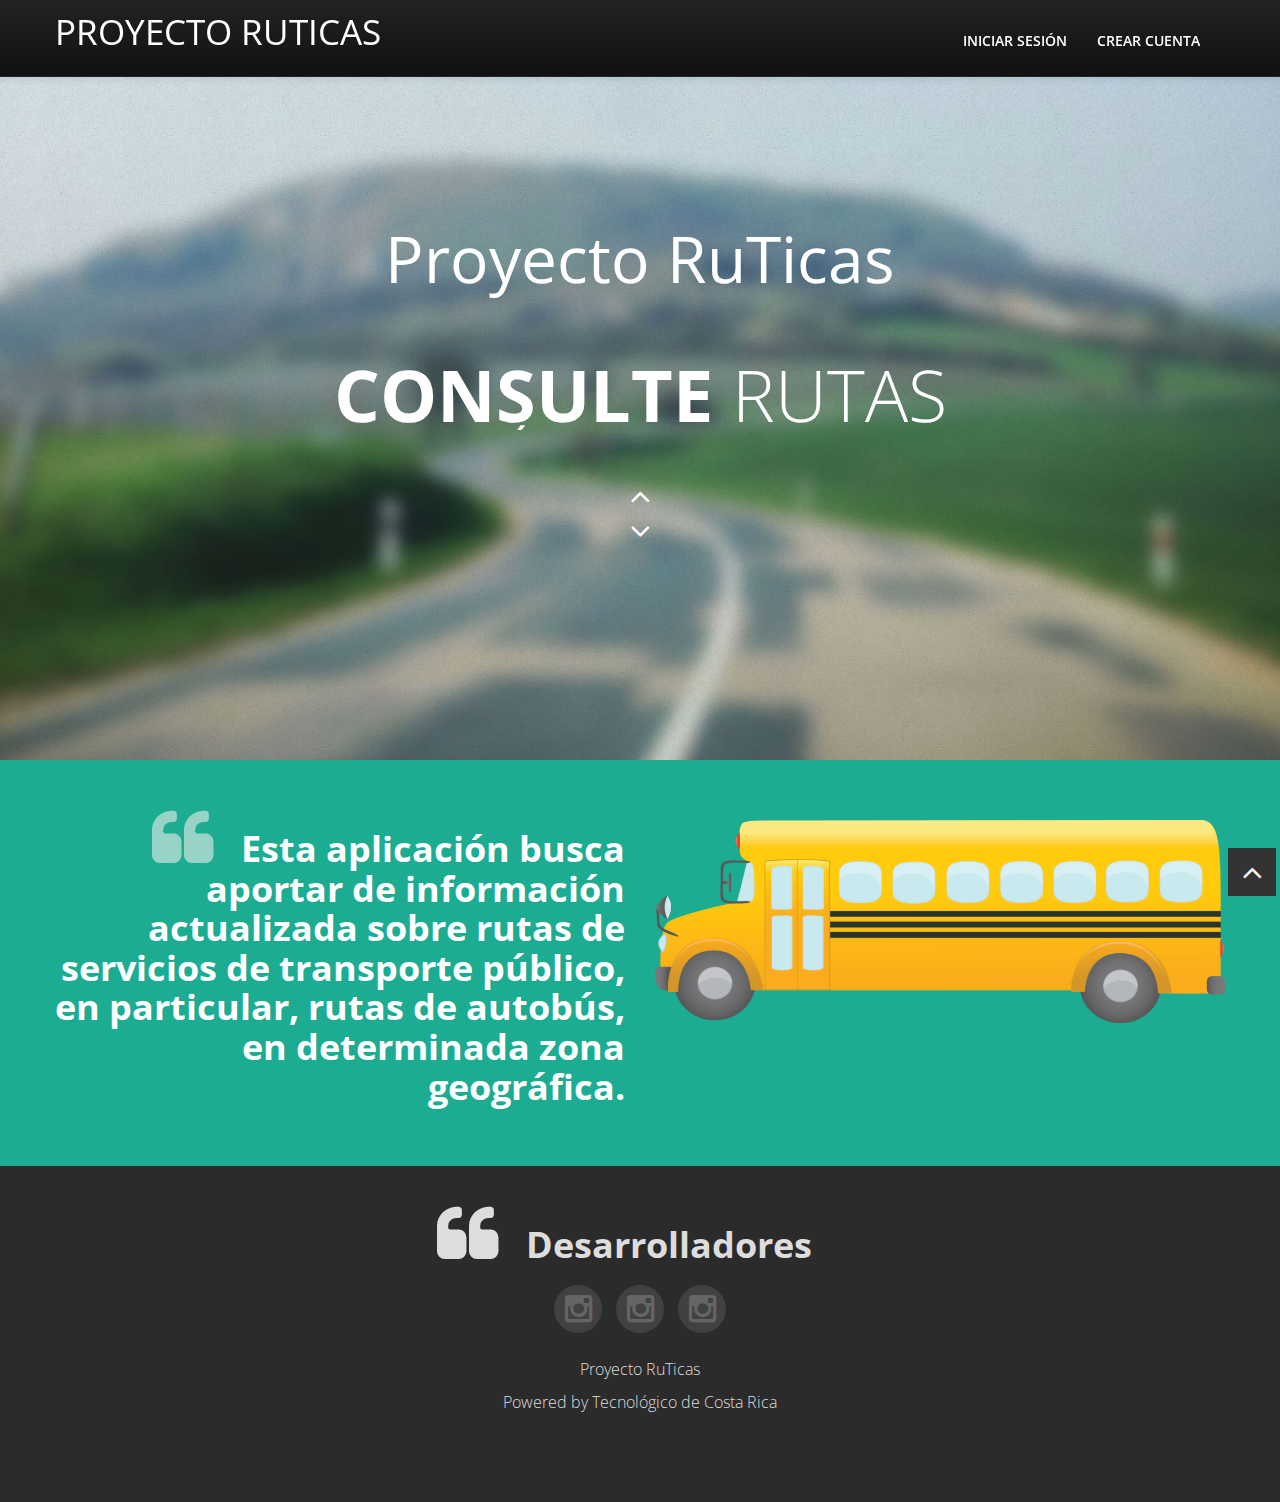
==== commit 1e0e268f: "Carpetas agregadas" ====
--- a/Maxim/index.html
+++ b/Maxim/index.html
@@ -33,6 +33,7 @@
 					<nav class="pull-right nav-collapse collapse">
 						<ul id="menu-main" class="nav">
 							<li><a href="page.html">Iniciar Sesión</a></li>
+							<li><a href="page.html">Crear Cuenta</a></li>
 						</ul>
 					</nav>
 				</div>
